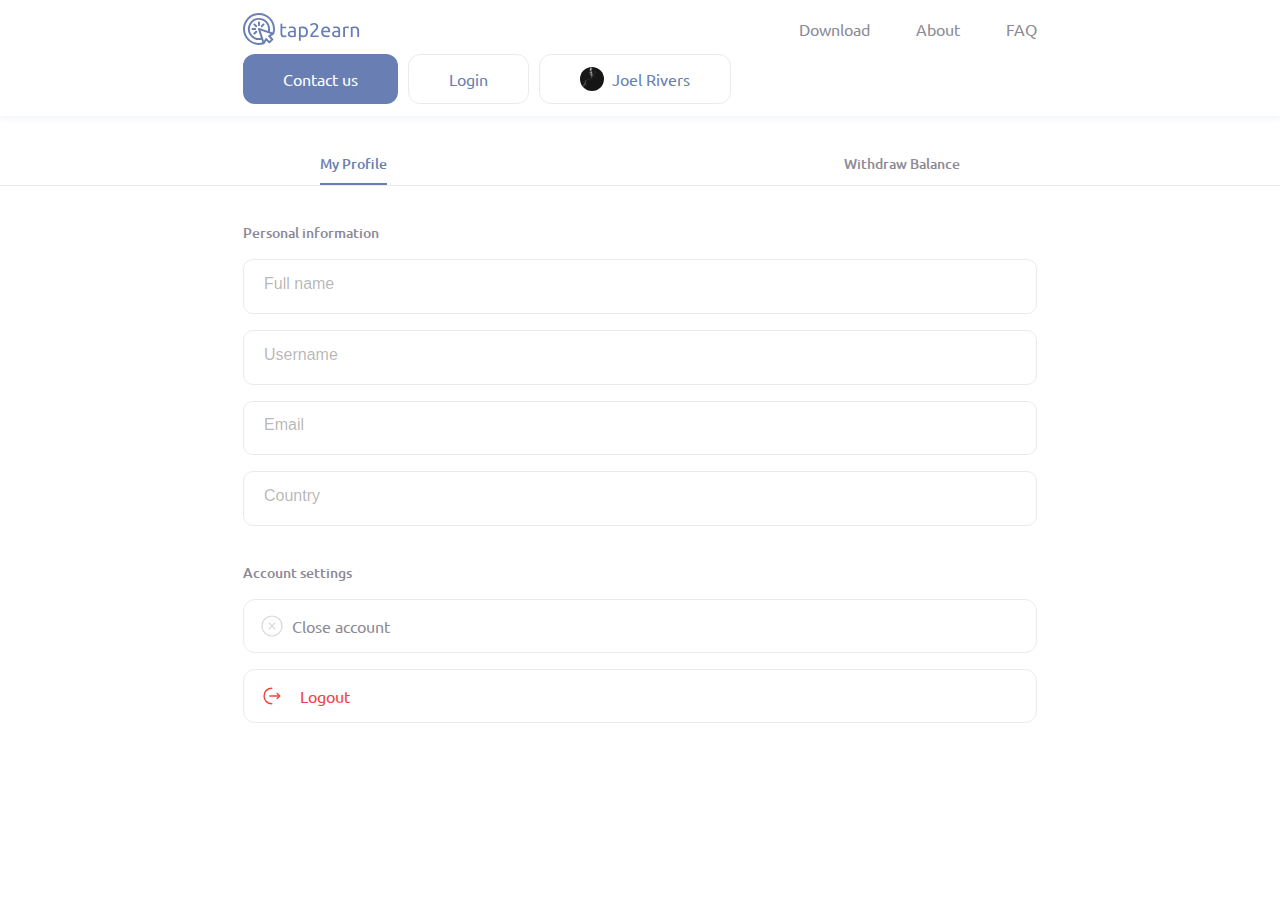
==== profile.html @ 1bd4defa "BA" ====
<!DOCTYPE html>
<html lang="en">

<head>
    <meta charset="UTF-8">
    <meta name="viewport" content="width=device-width, initial-scale=1.0">

    <link rel="preconnect" href="https://fonts.googleapis.com">
    <link rel="preconnect" href="https://fonts.gstatic.com" crossorigin>
    <link
        href="https://fonts.googleapis.com/css2?family=Funnel+Sans:ital,wght@0,300..800;1,300..800&family=Montserrat:ital,wght@0,100..900;1,100..900&family=Space+Grotesk:wght@300..700&family=Ubuntu:ital,wght@0,300;0,400;0,500;0,700;1,300;1,400;1,500;1,700&display=swap"
        rel="stylesheet">

    <link rel="preconnect" href="https://fonts.googleapis.com">
    <link rel="preconnect" href="https://fonts.gstatic.com" crossorigin>
    <link
        href="https://fonts.googleapis.com/css2?family=Funnel+Sans:ital,wght@0,300..800;1,300..800&family=Montserrat:ital,wght@0,100..900;1,100..900&family=Ubuntu:ital,wght@0,300;0,400;0,500;0,700;1,300;1,400;1,500;1,700&display=swap"
        rel="stylesheet">
    <link rel="stylesheet" href="https://cdnjs.cloudflare.com/ajax/libs/font-awesome/6.6.0/css/all.min.css"
        integrity="sha512-Kc323vGBEqzTmouAECnVceyQqyqdsSiqLQISBL29aUW4U/M7pSPA/gEUZQqv1cwx4OnYxTxve5UMg5GT6L4JJg=="
        crossorigin="anonymous" referrerpolicy="no-referrer" />
    <link href="https://cdn.jsdelivr.net/npm/bootstrap@5.3.3/dist/css/bootstrap.min.css" rel="stylesheet"
        integrity="sha384-QWTKZyjpPEjISv5WaRU9OFeRpok6YctnYmDr5pNlyT2bRjXh0JMhjY6hW+ALEwIH" crossorigin="anonymous">
    <link rel="stylesheet" href="/assets/css/style.css">
    <title>Tap2Earn</title>

    <script src="./assets/js/main.js"></script>
    <script src="./assets/js/profile.js"></script>
</head>

<body id="body">

    <section id="navbar" class="navbar">
        <div class="narrowContainer">
            <nav class="nav">
                <div id="homeBtn" class="logo">
                    <img src="./assets/images/mainLogo.svg" alt="">
                </div>
                <div class="navItems">
                    <a href="#hero">Download</a>
                    <a href="#about">About</a>
                    <a href="#FAQ">FAQ</a>
                </div>
                <div class="loginActions">
                    <button class="mainBtn blueBtn">Contact us</button>
                    <button id="loginBtn" class="mainBtn grayBorderBtn">Login</button>
                    <button id="profileBtn" class="mainBtn grayBorderBtn">
                        <img src="./assets/images/profilePhoto.svg" alt="PP">
                        Joel Rivers
                    </button>
                </div>
            </nav>
        </div>
    </section>

    <section id="tabPages" class="tabPages">
        <div class="extraNarrowContainer">
            <div id="tab-profile" class="tab active">
                My Profile
            </div>
            <div id="tab-withdraw" class="tab">
                Withdraw Balance
            </div>
        </div>
    </section>

    <section id="profileForm" class="profileForm">
        <div class="narrowContainer">
            <div class="title">
                Personal information
            </div>

            <div id="fullNameInput" class="mainInput">
                <input type="text" required="" autocomplete="off">
                <label for="name">Full name</label>
            </div>

            <div id="usernameInput" class="mainInput">
                <input type="text" required="" autocomplete="off">
                <label for="name">Username</label>
            </div>

            <div id="emailInput" class="mainInput">
                <input type="text" required="" autocomplete="off">
                <label for="name">Email</label>
            </div>

            <div id="countrySelectionInput" class="mainInput">
                <input type="text" required="" autocomplete="off">
                <label for="name">Country</label>
            </div>

        </div>

        <div class="narrowContainer">
            <div class="title">
                Account settings
            </div>

            <button id="closeAccountBtn" class="mainBtn grayBtn">
                <img src="./assets/images/closePopupIcon.svg" alt="close">
                Close account
            </button>

            <button id="logoutBtn" class="mainBtn grayBtn">
                <img src="./assets/images/logout.svg" alt="logout" class="me-2">
                Logout
            </button>

        </div>
    </section>

    <section id="withdrawSection" class="withdrawSection">
        <div class="narrowContainer">
            <div class="col-6">
                <div class="withdrawCard">

                </div>
            </div>
            <div class="col-6">
                <div class="withdrawCard">
                    
                </div>
            </div>
            <div class="col-12">
                <div class="withdrawCard">
                    
                </div>
            </div>
            <div class="col-12">
                <div class="withdrawCard">
                    
                </div>
            </div>
        </div>
    </section>
</body>

</html>
---- assets/css/style.css ----
/* Variables */

:root {
    --gray: #8D8A95;
    --lightGray: #ECEBEC;
    --blue: #697FB4;
    --white: #fff;
    --cardGray: #F0F2F8;
    --red: #F34141;

    --btnRadius: 12px;
}



/* Common */


* {
    margin: 0;
    padding: 0;
    box-sizing: border-box;
}

body {
    font-family: "Ubuntu", serif;
}

.narrowContainer {
    width: 62% !important;
    margin: 0 auto;
}

.extraNarrowContainer{
    width: 50% !important;
    margin: 0 auto;
}

.mainBtn {
    outline: none;
    background-color: transparent;
    padding: 12px 40px;
    border-radius: var(--btnRadius);
    border: none;
    font-weight: 400;
    width: fit-content;
}

.blueBtn {
    background-color: var(--blue);
    color: var(--white)
}

.grayBorderBtn {
    border: 1px solid var(--lightGray);
    color: var(--blue);
}

.grayBtn {
    border: 1px solid var(--lightGray);
    color: var(--gray);
}

.blueBorderBtn {
    border: 1px solid var(--blue);
    color: var(--blue);
}

.rounded {
    border-radius: 80px !important;
}

.halfRounded {
    border-radius: 80px;
    border-top-right-radius: 0;
    border-bottom-left-radius: 0;
}

.halfRoundedReverse {
    border-radius: 80px;
    border-top-left-radius: 0;
    border-bottom-right-radius: 0;
}

.mainInput {
    font-family: 'Segoe UI', sans-serif;
    position: relative;
}

.mainInput input {
    font-size: 16px;
    padding: 0.8em;
    padding-top: 1em;
    outline: none;
    border: 1px solid var(--lightGray);
    background-color: transparent;
    border-radius: 10px;
    width: 100%;
}

.mainInput label {
    font-size: 100%;
    position: absolute;
    left: 0;
    padding: 0.8em;
    margin-left: 0.5em;
    pointer-events: none;
    transition: all 0.3s ease;
    color: #0000004D
}

.mainInput :is(input:focus, input:valid)~label {
    transform: translateY(-18%) scale(.8    );
    margin: 0em;
    margin-left: 0.3em;
    padding: 0.4em;
    border-radius: 10px;
}


/* Navbar */


.navbar {
    box-shadow: 0px 4px 4px 0px #697FB40F;
    background-color: var(--white);
    position: sticky;
    z-index: 10;
    top: 0;
}

.nav {
    height: 100px;
    width: 100%;
    display: flex;
    justify-content: space-between;
    align-items: center;
}

.logo {
    cursor: pointer;
}

.navItems {
    width: 30%;
    display: flex;
    justify-content: space-between;
    font-weight: 400;
}

.navItems a {
    color: var(--gray);
    text-decoration: none;
}

.loginActions {
    display: flex;
    gap: 10px;
}


/* Hero */

.hero {
    margin-top: 240px;
    font-family: "Space Grotesk", sans-serif;
    position: relative;
}

.hero .title {
    font-size: 72px;
    font-weight: 700;
    cursor: default;
    line-height: 78px;
}

.hero .subtitle {
    margin: 16px 0;
    color: var(--gray);
    font-size: 20px;
}

.heroImg {
    position: absolute;
    right: 0;
    top: -50px;
    width: 35%;
}


/* About */

.about {
    font-family: "Space Grotesk", sans-serif;
    margin-top: 250px;
}

.aboutContainer {
    display: flex;
    flex-wrap: wrap;
}

.about .title {
    font-size: 64px;
    color: var(--blue);
    font-weight: 700;
}

.about .subtitle {
    margin: 16px 0;
    color: var(--gray);
    font-size: 18px;
}

.cardContainer {
    display: flex;
}

.cardContainer .top {
    display: flex;
    justify-content: space-around;
    align-items: center;
}

.cardContainer .top .title {
    width: 55%;
    font-size: 24px;
    color: black;
    font-weight: 500;

}

.card {
    border: 0;
    padding: 72px;
    background-color: var(--cardGray);
    flex: 1;
}


/* Info section */

.infoContainer {
    display: flex;
    flex-wrap: wrap;
}

.infoContainer>div {
    margin: 100px 0;
}

.infoContainer .card {
    width: 486px;
    height: 680px;
    position: relative;
    padding: 0;
}

.infoContainer .card img {
    width: 373px;
    height: 100%;
    position: absolute;
    bottom: 0;
    left: 50%;
    transform: translateX(-50%);
}

.infoContainer .infoText {
    display: flex;
    flex-direction: column;
    justify-content: center;
    align-items: end;
    text-align: right;
    gap: 32px;
}

.infoContainer .infoText.second {
    align-items: start;
    text-align: start;
}

.infoContainer .infoText .title {
    font-size: 30px;
    font-weight: 700;
    color: var(--blue);
    width: 50%;
}

.infoContainer .infoText .subtitle {
    font-size: 18px;
    font-weight: 400;
    color: var(--gray);
    width: 65%;
    line-height: 30px;
}

.infoContainer .col-6:last-child {
    display: flex;
    justify-content: end;
}

.infoContainer .col-6:last-child .card {
    flex: none;
}


/* Download */

.download .card {
    display: flex;
    justify-content: center;
    gap: 140px;
    flex-direction: row;
    padding: 80px 0;
}

.download .card .title {
    font-size: 36px;
    font-weight: 700;
    color: var(--blue);
    line-height: 42px;
}

.download .card .subtitle {
    margin-top: 25px;
    font-size: 18px;
    font-weight: 400;
    color: var(--gray);
    line-height: 26px;
}

.downloadBtn {
    cursor: pointer;
}


/* FAQ */

.FAQ {
    margin-top: 120px;
    box-shadow: 4px 4px 24px 0px #1F1F1F08;
    box-shadow: -4px -4px 24px 0px #00000008;
    padding: 80px;
}

.faqContainer .title {
    font-weight: 700;
    font-size: 32px;
    color: var(--blue);
}

.accordion {
    width: 100%;
    margin: 20px auto;
    border-radius: 8px;
    overflow: hidden;
}

.accordion-item {
    border: none;
    border-bottom: 1px solid #e7e7e7;
}

.accordion-item:last-child {
    border-bottom: none;
}

.accordion-item p {
    font-weight: 400;
    font-size: 18px;
}

.accordion-header {
    width: 100%;
    display: flex;
    justify-content: space-between;
    background-color: var(--white);
    border: none;
    padding: 15px;
    font-size: 16px;
    cursor: pointer;
    outline: none;
    transition: background-color 0.3s;
}

.accordion-header:hover {
    background-color: #eaeaea;
}

.accordion-content {
    max-height: 0;
    overflow: hidden;
    padding: 0 15px;
    background-color: #fff;
    transition: max-height 0.3s ease-out, padding 0.3s ease-out;
}

.accordion-content p {
    margin: 15px 0;
}

.accordion-content.open {
    max-height: 200px;
    padding: 15px;
}

/* Contact */

.contact .card {
    padding: 96px 0;
}

.contactContainer {
    display: flex;
    justify-content: space-between;
}

.contactContainer .left,
.contactContainer .right {
    display: flex;
    flex-direction: column;
    gap: 16px;
}

.contactContainer .left .title {
    font-weight: 700;
    font-size: 36px;
    color: var(--blue);
}

.contactContainer .left .subtitle {
    font-weight: 400;
    font-size: 18px;
    color: var(--gray);
    line-height: 26px;
}

.contactContainer .right .title {
    font-weight: 400;
    font-size: 18px;
    color: #c0c0c0;
}

.contactContainer .right .subtitle {
    font-weight: 500;
    font-size: 20px;
    color: #515151
}

/* Footer */

.footer {
    margin-top: 120px;
    background-color: var(--cardGray);
}

.copyright {
    font-size: 18px;
    width: 100%;
    text-align: center;
    padding-bottom: 24px;
    color: var(--gray);
}

.copyright span {
    color: var(--blue);
    font-weight: 500;
}

/* Popup */

.popupParent {
    position: fixed;
    width: 100vw;
    height: 100vh;
    top: 0;
    left: 0;
    background-color: rgba(0, 0, 0, 0.719);
    z-index: 11;
}

.popup {
    position: absolute;
    background-color: var(--white);
    border-radius: 40px;
    padding: 53px 150px;
    top: 50vh;
    left: 50vw;
    transform: translate(-50%, -50%);
    display: flex;
    flex-direction: column;
    align-items: center;
    text-align: center;
}

.popupCloseBtn {
    position: absolute;
    top: 53px;
    right: 60px;
    cursor: pointer;
}

.popup .title {
    font-size: 36px;
    font-weight: 700;
    color: #000;
}

.popup .subtitle {
    font-size: 18px;
    line-height: 26px;
    margin-top: 24px;
    font-weight: 400;
    color: var(--gray);
}

.popup button {
    width: 300px;
}

.customerInput {
    margin-top: 96px;
    width: 300px;
}

/* Profile */

#profileBtn {
    display: flex;
    gap: 8px;
}

.tabPages {
    height: 46px;
    margin-top: 24px;
    border-bottom: 1px solid;
    color: var(--lightGray);
    display: flex;
}

.tabPages .tab{
    color: var(--gray);
    font-size: 14px;
    font-weight: 500;
    height: 32px;
    cursor: pointer;
}

.tabPages .tab.active{
    color: var(--blue);
    border-bottom: 2px solid var(--blue);
}

.tabPages .extraNarrowContainer{
    display: flex;
    justify-content: space-between;
    align-items: end;
}

.profileForm .narrowContainer{
    margin-top: 36px;
    display: flex;
    flex-direction: column;
    gap: 16px;
}

.profileForm .title{
    font-weight: 500;
    font-size: 14px;
    color: var(--gray);
}

.profileForm .narrowContainer button{
    width: 100%;
    display: flex;
    gap: 8px;
    padding: 14px 16px;
}

.profileForm .narrowContainer img{
    width: 24px;
    height: 24px;
}

#logoutBtn{
    color: var(--red);
}
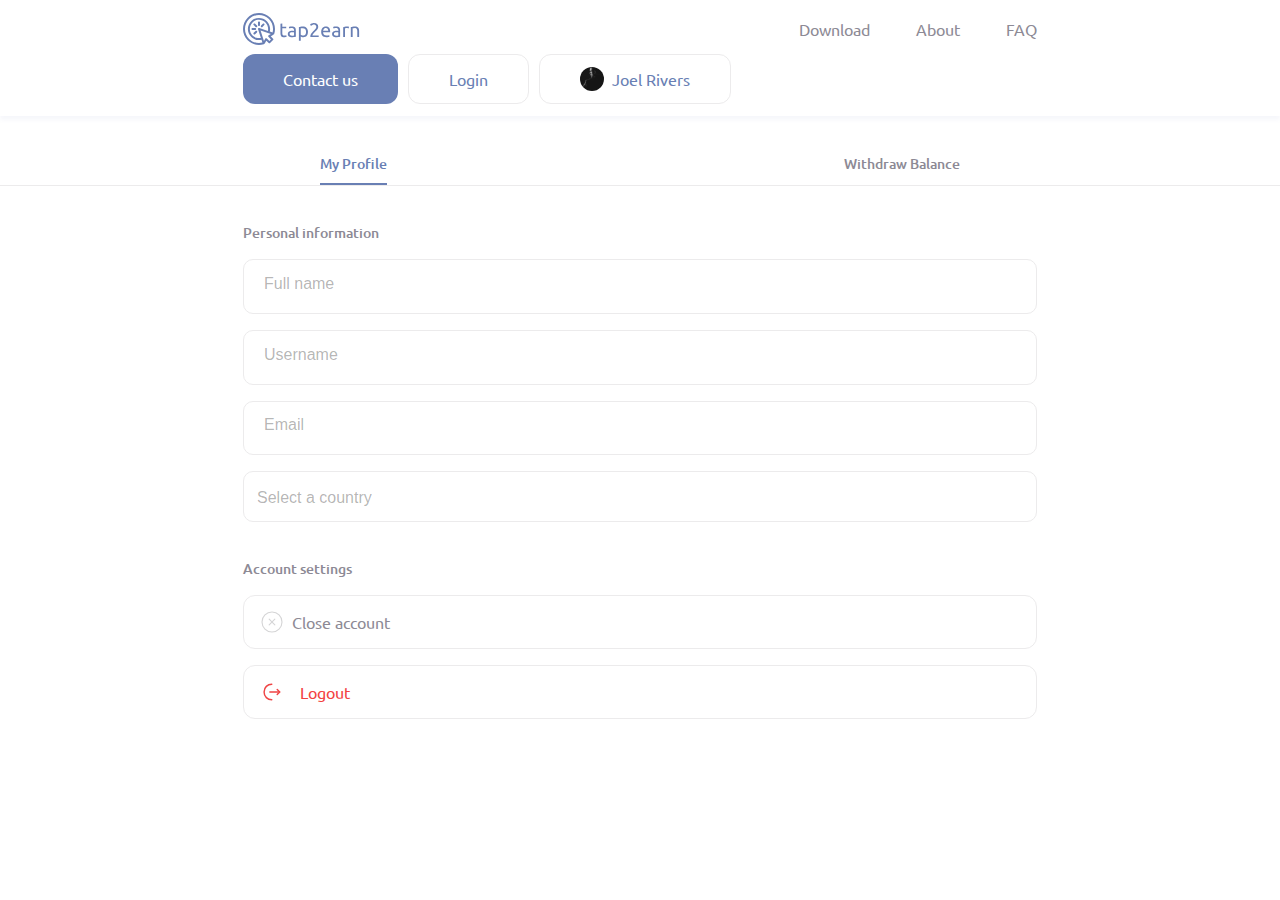
==== commit ed6a992b: "BA" ====
--- a/profile.html
+++ b/profile.html
@@ -85,9 +85,17 @@
                 <label for="name">Email</label>
             </div>
 
-            <div id="countrySelectionInput" class="mainInput">
-                <input type="text" required="" autocomplete="off">
-                <label for="name">Country</label>
+            <div class="custom-select">
+                <div class="selected-option">
+                    <span id="selected-text">Select a country</span>
+                </div>
+                <ul class="dropdown-options">
+                    <li data-value="1" data-image="image1.jpg">
+                        <img src="./assets/images/azerbaijan.svg" alt="Option 1" />
+                        Azerbaijan
+                    </li>
+
+                </ul>
             </div>
 
         </div>
@@ -110,28 +118,76 @@
         </div>
     </section>
 
-    <section id="withdrawSection" class="withdrawSection">
+    <section id="withdrawSection" class="withdrawSection d-none">
         <div class="narrowContainer">
             <div class="col-6">
                 <div class="withdrawCard">
-
+                    <div>
+                        <div class="title">
+                            Total available balance:
+                        </div>
+                        <div class="info">
+                            35678 TapCoin
+                        </div>
+                    </div>
+                    <div class="historyBtn">
+                        View transaction history
+                    </div>
                 </div>
             </div>
             <div class="col-6">
                 <div class="withdrawCard">
+                    <div>
+                        <div class="title">
+                            USDT address:
+                        </div>
+                        <div class="info">
+                            You haven't added a USDT address yet.
+                        </div>
+                    </div>
+                    <div class="addAddressBtn">
+                        Add address
+                    </div>
+                </div>
+            </div>
+            <div class="bigCards col-12">
+                <div class="col-12">
+                    <div class="withdrawCard">
+                        <div>
+                            <div class="title">
+                                from
+                            </div>
+                            <input type="number" value="2000" />
+                        </div>
+                        <div class="tag">
+                            Tapcoin
+                        </div>
+                    </div>
+                </div>
+                <div class="col-12">
+                    <div class="withdrawCard">
+                        <div>
+                            <div class="title">
+                                Total available balance:
+                            </div>
+                            <input type="number" value="35892" />
+                        </div>
+                        <div class="tag">
+                            USDT
+                        </div>
+                    </div>
+                </div>
+                <div class="circle">
+                </div>
+                <div class="whiteLine">
                     
                 </div>
+                <div class="refresh">
+                    <img src="./assets/images/refresh.svg" alt="">
+                </div>
+                
             </div>
-            <div class="col-12">
-                <div class="withdrawCard">
-                    
-                </div>
-            </div>
-            <div class="col-12">
-                <div class="withdrawCard">
-                    
-                </div>
-            </div>
+
         </div>
     </section>
 </body>
--- a/assets/css/style.css
+++ b/assets/css/style.css
@@ -3,6 +3,8 @@
 :root {
     --gray: #8D8A95;
     --lightGray: #ECEBEC;
+    --midGray: #C1C0C2;
+    --darkGray: #515151;
     --blue: #697FB4;
     --white: #fff;
     --cardGray: #F0F2F8;
@@ -31,7 +33,7 @@
     margin: 0 auto;
 }
 
-.extraNarrowContainer{
+.extraNarrowContainer {
     width: 50% !important;
     margin: 0 auto;
 }
@@ -110,11 +112,66 @@
 }
 
 .mainInput :is(input:focus, input:valid)~label {
-    transform: translateY(-18%) scale(.8    );
+    transform: translateY(-18%) scale(.8);
     margin: 0em;
     margin-left: 0.3em;
     padding: 0.4em;
     border-radius: 10px;
+}
+
+.custom-select {
+    position: relative;
+    font-family: Arial, sans-serif;
+    width: 100%;
+    padding: 0.8em;
+    padding-top: 1em;
+    border: 1px solid var(--lightGray);
+    border-radius: 10px;
+    color: #0000004D
+}
+
+.selected-option {
+    display: flex;
+    align-items: center;
+    cursor: pointer;
+    height: 20px;
+}
+
+.selected-option img {
+    width: 30px;
+    height: 30px;
+    margin-right: 10px;
+}
+
+.dropdown-options {
+    display: none;
+    position: absolute;
+    top: 100%;
+    left: 0;
+    width: 100%;
+    border: 1px solid var(--lightGray);
+    background: #fff;
+    list-style: none;
+    padding: 0;
+    margin: 0;
+    z-index: 10;
+}
+
+.dropdown-options li {
+    display: flex;
+    align-items: center;
+    padding: 5px 10px;
+    cursor: pointer;
+}
+
+.dropdown-options li img {
+    width: 30px;
+    height: 30px;
+    margin-right: 10px;
+}
+
+.dropdown-options li:hover {
+    background-color: #f0f0f0;
 }
 
 
@@ -520,6 +577,7 @@
 
 .customerInput {
     margin-top: 96px;
+    margin-bottom: 48px;
     width: 300px;
 }
 
@@ -538,7 +596,7 @@
     display: flex;
 }
 
-.tabPages .tab{
+.tabPages .tab {
     color: var(--gray);
     font-size: 14px;
     font-weight: 500;
@@ -546,43 +604,159 @@
     cursor: pointer;
 }
 
-.tabPages .tab.active{
+.tabPages .tab.active {
     color: var(--blue);
     border-bottom: 2px solid var(--blue);
 }
 
-.tabPages .extraNarrowContainer{
+.tabPages .extraNarrowContainer {
     display: flex;
     justify-content: space-between;
     align-items: end;
 }
 
-.profileForm .narrowContainer{
+.profileForm .narrowContainer {
     margin-top: 36px;
     display: flex;
     flex-direction: column;
     gap: 16px;
 }
 
-.profileForm .title{
+.profileForm .title {
     font-weight: 500;
     font-size: 14px;
     color: var(--gray);
 }
 
-.profileForm .narrowContainer button{
+.profileForm .narrowContainer button {
     width: 100%;
     display: flex;
     gap: 8px;
     padding: 14px 16px;
 }
 
-.profileForm .narrowContainer img{
+.profileForm .narrowContainer img {
     width: 24px;
     height: 24px;
 }
 
-#logoutBtn{
+#logoutBtn {
     color: var(--red);
 }
 
+
+/* Withdraw Section */
+
+.withdrawSection .narrowContainer {
+    display: flex;
+    flex-wrap: wrap;
+    padding: 24px 0;
+}
+
+.withdrawSection .narrowContainer .col-6:nth-child(even) {
+    padding-left: 6px;
+    margin-bottom: 24px;
+}
+
+.withdrawSection .narrowContainer .col-6:nth-child(odd) {
+    padding-right: 6px;
+    margin-bottom: 24px;
+
+}
+
+.withdrawCard {
+    border: 1px solid var(--lightGray); 
+    border-radius: 8px;
+    padding: 16px 32px;
+    display: flex;
+    justify-content: space-between;
+    align-items: center;
+}
+
+.withdrawCard .title{
+     font-size: 14px;
+     font-weight: 400;
+     color: var(--midGray);
+}
+
+.withdrawCard .info{
+    font-weight: 500;
+    font-size: 16px;
+    color: var(--darkGray);
+}
+
+.historyBtn{
+    cursor: pointer;
+    color: #E9A23B;
+    font-size: 16px;
+    font-weight: 400; 
+}
+
+.addAddressBtn{
+    cursor: pointer;
+    color: var(--blue);
+    font-size: 16px;
+    font-weight: 400; 
+}
+
+.col-12 .withdrawCard{
+    padding: 32px 32px;
+    
+}
+
+.col-12 .withdrawCard input{
+    border: none;
+    outline: none;
+    font-size: 32px;
+    color: var(--darkGray);
+}
+
+.col-12 .withdrawCard input::-webkit-inner-spin-button,
+.col-12 .withdrawCard input::-webkit-outer-spin-button{
+    -webkit-appearance: none;
+}
+
+.withdrawSection .narrowContainer .col-12{
+    margin-bottom: 12px;
+}
+
+.withdrawSection .narrowContainer .tag{
+    border: 1px solid var(--lightGray);
+    border-radius: 8px;
+    padding: 10px 16px;
+}
+
+.bigCards{
+    position: relative;
+}
+
+.circle{
+    width: 60px;
+    height: 60px;
+    border-radius: 50%;
+    background-color: var(--white);
+    border: 1px solid var(--lightGray);
+    position: absolute;
+    top: 50%;
+    left: 50%;
+    transform: translate(-50% , -63%);
+    display: flex;
+    justify-content: center;
+    align-items: center;
+}
+.refresh{
+    position: absolute;
+    top: 50%;
+    left: 50%;
+    transform: translate(-50% , -78%);
+}
+
+.whiteLine{
+    background-color: var(--white);
+    width: 60px;
+    height: 12px;
+    position: absolute;
+    top: 50%;
+    left: 50%;
+    transform: translate(-50% , -100%);
+}